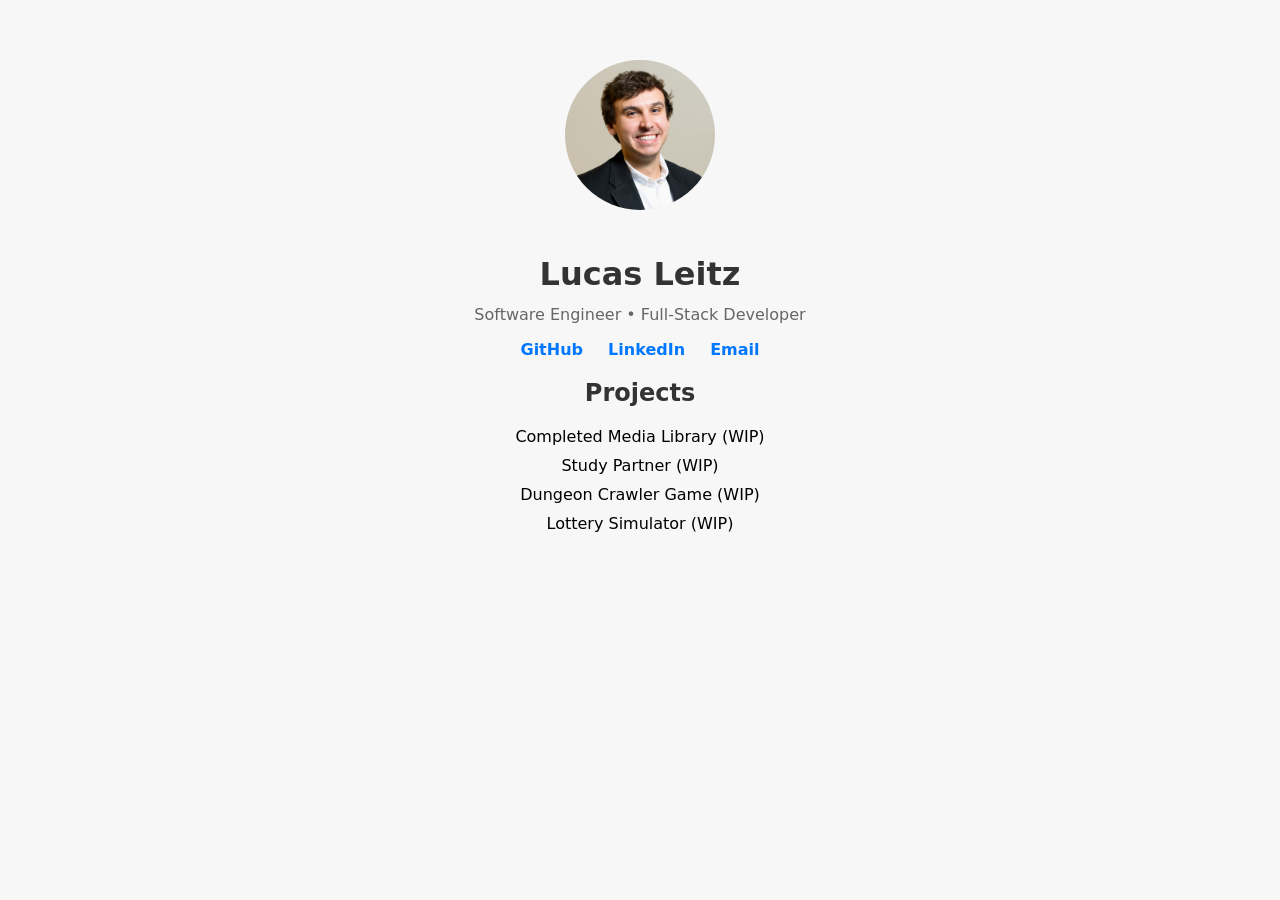
==== index.html @ ab080f58 "updating image again" ====
<!DOCTYPE html>
<html lang="en">
<head>
    <meta charset="UTF-8" />
    <meta name="viewport" content="width=device-width, initial-scale=1.0" />
    <title>Lucas Leitz</title>
    <link rel="stylesheet" href="styles.css" />
</head>
<body>

<div class="container">
    <img class="profile" src="assets/lucas_photo.jpg" alt="Lucas Leitz">
    <h1>Lucas Leitz</h1>
    <p class="subtitle">Software Engineer • Full-Stack Developer</p>

    <div class="links">
        <a href="https://github.com/LucasLeitz" target="_blank">GitHub</a>
        <a href="https://www.linkedin.com/in/lucas-leitz" target="_blank">LinkedIn</a>
        <a href="mailto:lucasleitz@outlook.com">Email</a>
    </div>

    <h2>Projects</h2>
    <ul class="projects">
        <li><a href="https://github.com/LucasLeitz/media-library-v2" target="_blank">Completed Media Library (WIP)</a></li>
        <li><a href="https://github.com/LucasLeitz/study-partner" target="_blank">Study Partner (WIP)</a></li>
        <li><a href="https://github.com/LucasLeitz/dungeon-crawler-lucas" target="_blank">Dungeon Crawler Game (WIP)</a></li>
        <li><a href="https://github.com/LucasLeitz/lottery-simulator" target="_blank">Lottery Simulator (WIP)</a></li>
    </ul>
</div>

</body>
</html>
---- styles.css ----
body {
    margin: 0;
    font-family: system-ui, sans-serif;
    background: #f7f7f7;
    color: #333;
}

.container {
    max-width: 700px;
    margin: 60px auto;
    padding: 0 20px;
    text-align: center;
}

.profile {
    width: 150px;
    height: 150px;
    border-radius: 50%;
    object-fit: cover;
    margin-bottom: 20px;
}

.subtitle {
    color: #666;
    margin-top: -10px;
}

.links a {
    margin: 0 10px;
    text-decoration: none;
    font-weight: bold;
    color: #0077ff;
}

.projects {
    list-style: none;
    padding: 0;
}

.projects li {
    margin: 10px 0;
}

.projects a {
    color: #000;
    text-decoration: none;
}

.projects a:hover {
    text-decoration: underline;
}
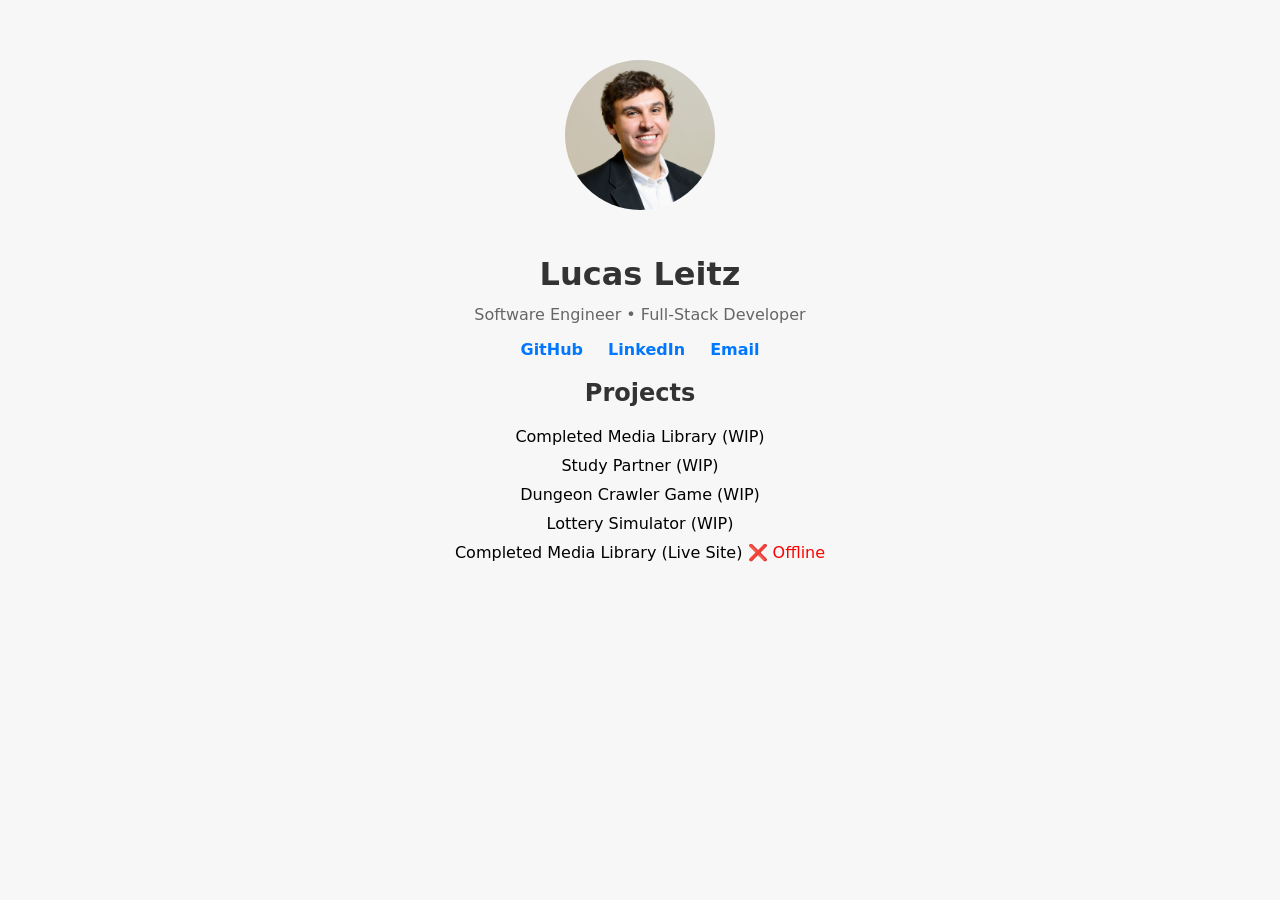
==== commit c07a1ab0: "Adding link to live site for media library" ====
--- a/index.html
+++ b/index.html
@@ -25,8 +25,43 @@
         <li><a href="https://github.com/LucasLeitz/study-partner" target="_blank">Study Partner (WIP)</a></li>
         <li><a href="https://github.com/LucasLeitz/dungeon-crawler-lucas" target="_blank">Dungeon Crawler Game (WIP)</a></li>
         <li><a href="https://github.com/LucasLeitz/lottery-simulator" target="_blank">Lottery Simulator (WIP)</a></li>
+
+        <li>
+            <a href="https://media.lucasleitz.com" target="_blank">
+                Completed Media Library (Live Site)
+            </a>
+            <span id="media-status">⏳ Checking...</span>
+        </li>
+
     </ul>
+
 </div>
+
+<script>
+    async function checkMediaLibrary() {
+        const statusEl = document.getElementById("media-status");
+
+        try {
+            const response = await fetch("https://media.lucasleitz.com/api/health", {
+                method: "GET"
+            });
+
+            if (response.ok) {
+                statusEl.textContent = "✔️ Online";
+                statusEl.style.color = "green";
+            } else {
+                statusEl.textContent = "❌ Offline";
+                statusEl.style.color = "red";
+            }
+        } catch (err) {
+            statusEl.textContent = "❌ Offline";
+            statusEl.style.color = "red";
+        }
+    }
+
+    checkMediaLibrary();
+</script>
+
 
 </body>
 </html>
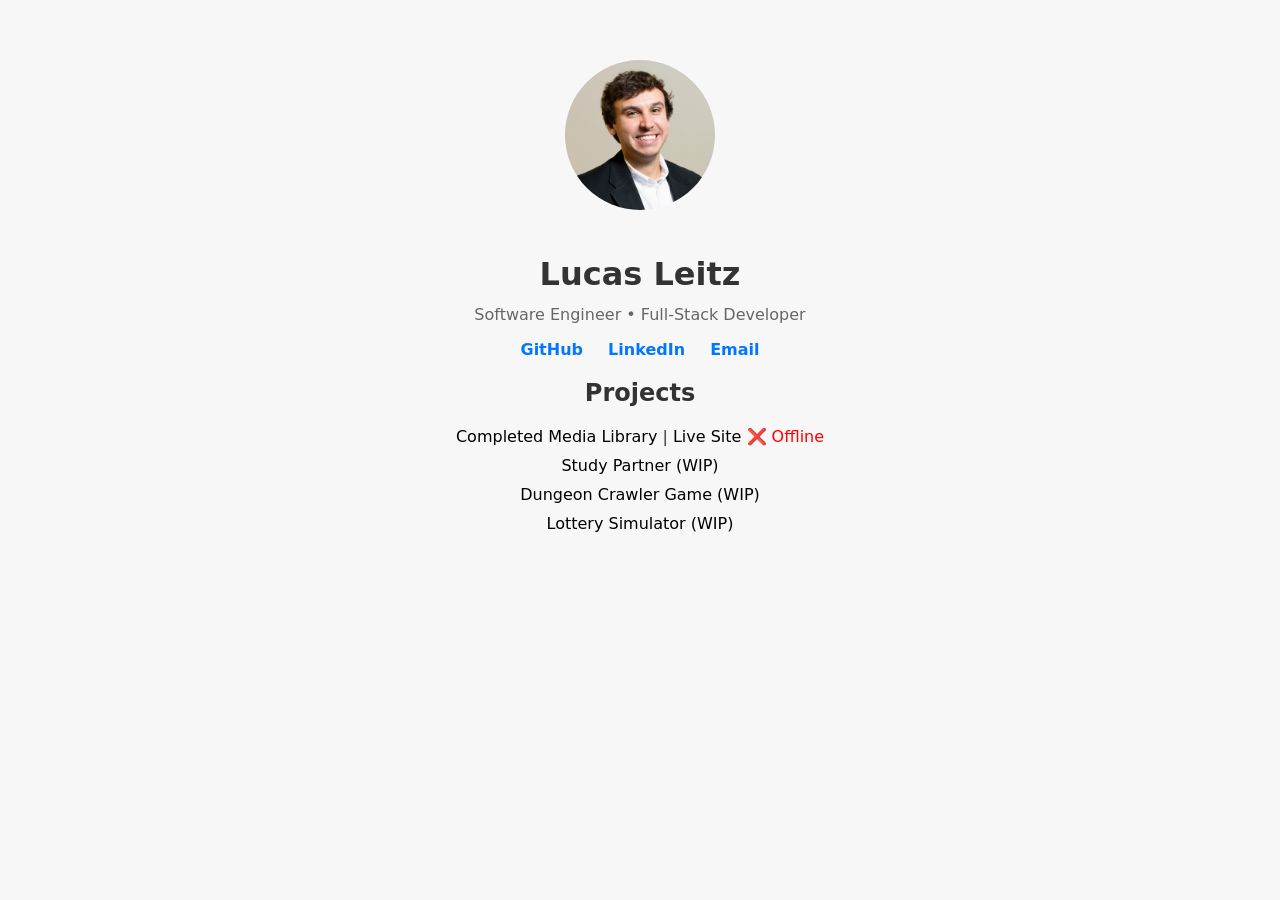
==== commit 8c90ae8a: "Adding Live Site to same line as github link" ====
--- a/index.html
+++ b/index.html
@@ -21,18 +21,19 @@
 
     <h2>Projects</h2>
     <ul class="projects">
-        <li><a href="https://github.com/LucasLeitz/media-library-v2" target="_blank">Completed Media Library (WIP)</a></li>
+        <li>
+            <a href="https://github.com/LucasLeitz/media-library-v2" target="_blank">
+                Completed Media Library
+            </a>
+            <span class="divider"> | </span>
+            <a href="https://media.lucasleitz.com" target="_blank">
+                Live Site
+            </a>
+            <span id="media-status">⏳ Checking...</span>
+        </li>
         <li><a href="https://github.com/LucasLeitz/study-partner" target="_blank">Study Partner (WIP)</a></li>
         <li><a href="https://github.com/LucasLeitz/dungeon-crawler-lucas" target="_blank">Dungeon Crawler Game (WIP)</a></li>
         <li><a href="https://github.com/LucasLeitz/lottery-simulator" target="_blank">Lottery Simulator (WIP)</a></li>
-
-        <li>
-            <a href="https://media.lucasleitz.com" target="_blank">
-                Completed Media Library (Live Site)
-            </a>
-            <span id="media-status">⏳ Checking...</span>
-        </li>
-
     </ul>
 
 </div>
@@ -42,18 +43,17 @@
         const statusEl = document.getElementById("media-status");
 
         try {
-            const response = await fetch("https://media.lucasleitz.com/api/health", {
-                method: "GET"
+            // If the server is up and reachable, this resolves.
+            // If it's down, it will throw and go to the catch.
+            await fetch("https://media.lucasleitz.com/api/health", {
+                method: "GET",
+                mode: "no-cors"
             });
 
-            if (response.ok) {
-                statusEl.textContent = "✔️ Online";
-                statusEl.style.color = "green";
-            } else {
-                statusEl.textContent = "❌ Offline";
-                statusEl.style.color = "red";
-            }
+            statusEl.textContent = "✔️ Online";
+            statusEl.style.color = "green";
         } catch (err) {
+            console.error("Media library health check failed:", err);
             statusEl.textContent = "❌ Offline";
             statusEl.style.color = "red";
         }
@@ -62,6 +62,5 @@
     checkMediaLibrary();
 </script>
 
-
 </body>
 </html>
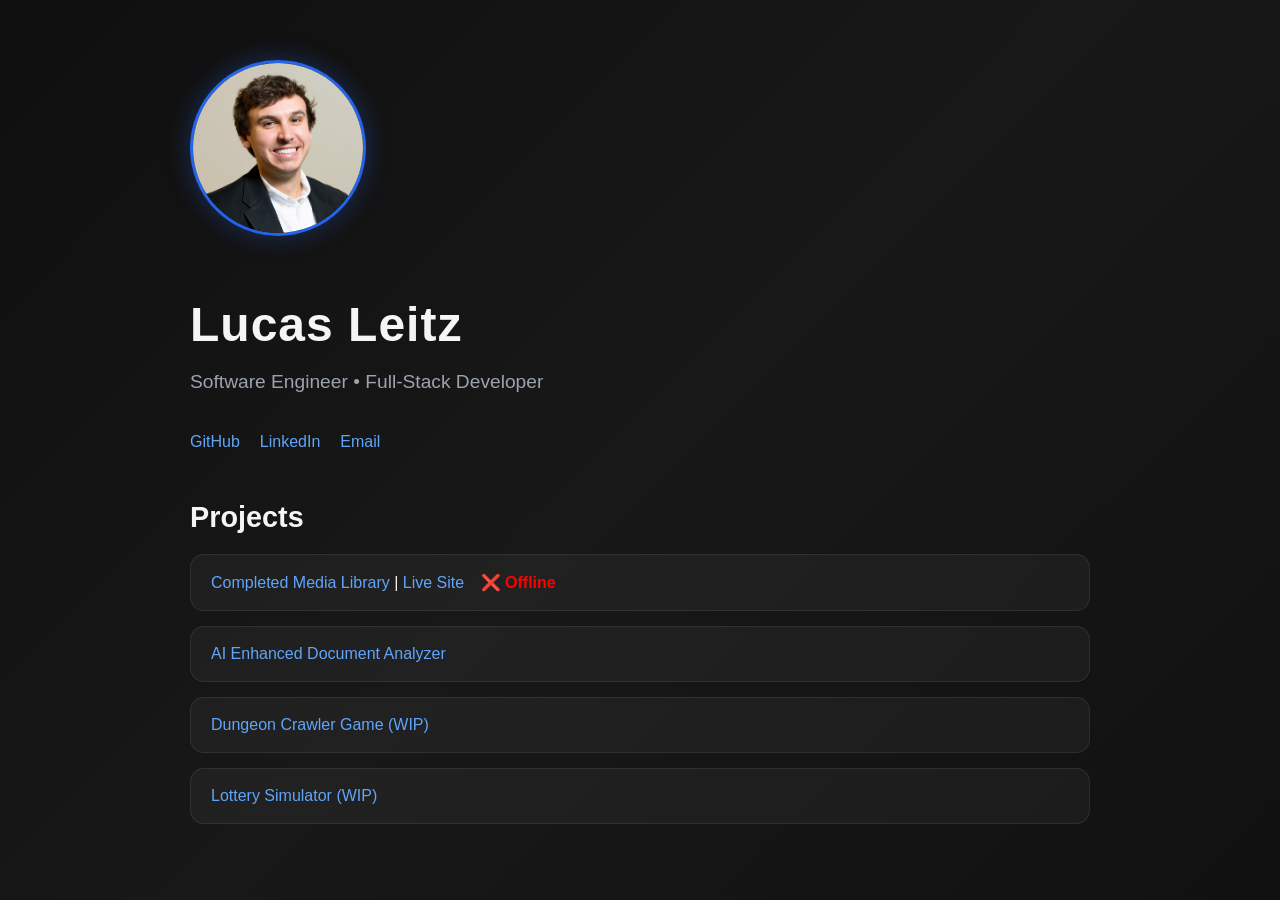
==== commit a57c487f: "adding ai document analyzer to home page" ====
--- a/index.html
+++ b/index.html
@@ -22,7 +22,7 @@
     <h2>Projects</h2>
     <ul class="projects">
         <li>
-            <a href="https://github.com/LucasLeitz/media-library-v2" target="_blank">
+            <a href="projects/media-library.html">
                 Completed Media Library
             </a>
             <span class="divider"> | </span>
@@ -31,7 +31,11 @@
             </a>
             <span id="media-status">⏳ Checking...</span>
         </li>
-        <li><a href="https://github.com/LucasLeitz/study-partner" target="_blank">Study Partner (WIP)</a></li>
+        <li>
+            <a href="projects/ai-enhanced-document-analyzer.html">
+                AI Enhanced Document Analyzer
+            </a>
+        </li>
         <li><a href="https://github.com/LucasLeitz/dungeon-crawler-lucas" target="_blank">Dungeon Crawler Game (WIP)</a></li>
         <li><a href="https://github.com/LucasLeitz/lottery-simulator" target="_blank">Lottery Simulator (WIP)</a></li>
     </ul>
@@ -43,15 +47,23 @@
         const statusEl = document.getElementById("media-status");
 
         try {
-            // If the server is up and reachable, this resolves.
-            // If it's down, it will throw and go to the catch.
-            await fetch("https://media.lucasleitz.com/api/health", {
+            const response = await fetch("https://media.lucasleitz.com/api/health", {
                 method: "GET",
-                mode: "no-cors"
+                mode: "cors"
             });
 
-            statusEl.textContent = "✔️ Online";
-            statusEl.style.color = "green";
+            if (response.ok) {
+                const data = await response.json();
+                if (data.status === "ok") {
+                    statusEl.textContent = "✔️ Online";
+                    statusEl.style.color = "green";
+                    return;
+                }
+            }
+
+            // If response wasn't ok or status wasn't "ok"
+            statusEl.textContent = "❌ Offline";
+            statusEl.style.color = "red";
         } catch (err) {
             console.error("Media library health check failed:", err);
             statusEl.textContent = "❌ Offline";
--- a/styles.css
+++ b/styles.css
@@ -1,35 +1,63 @@
 body {
     margin: 0;
-    font-family: system-ui, sans-serif;
-    background: #f7f7f7;
-    color: #333;
+    font-family: Arial, Helvetica, sans-serif;
+    background: linear-gradient(135deg, #0f0f0f, #181818, #111);
+    color: #f5f5f5;
+    min-height: 100vh;
 }
 
 .container {
-    max-width: 700px;
-    margin: 60px auto;
-    padding: 0 20px;
-    text-align: center;
+    max-width: 900px;
+    margin: auto;
+    padding: 60px 20px;
+}
+
+h1 {
+    font-size: 3rem;
+    margin-bottom: 10px;
+    letter-spacing: 1px;
+}
+
+.subtitle {
+    color: #9ca3af;
+    font-size: 1.2rem;
+    margin-bottom: 40px;
 }
 
 .profile {
-    width: 150px;
-    height: 150px;
+    width: 170px;
+    height: 170px;
     border-radius: 50%;
     object-fit: cover;
-    margin-bottom: 20px;
+    border: 3px solid #2563eb;
+    box-shadow: 0 0 25px rgba(37,99,235,.35);
+    margin-bottom: 25px;
 }
 
-.subtitle {
-    color: #666;
-    margin-top: -10px;
+.links a,
+.projects a {
+    color: #60a5fa;
+    text-decoration: none;
+    transition: all 0.25s ease;
 }
 
-.links a {
-    margin: 0 10px;
-    text-decoration: none;
-    font-weight: bold;
-    color: #0077ff;
+.links a:hover,
+.projects a:hover {
+    color: white;
+    text-shadow: 0 0 10px #60a5fa;
+}
+
+.links {
+    display: flex;
+    gap: 20px;
+    margin-bottom: 50px;
+    flex-wrap: wrap;
+}
+
+h2 {
+    margin-top: 30px;
+    margin-bottom: 20px;
+    font-size: 1.8rem;
 }
 
 .projects {
@@ -38,14 +66,24 @@
 }
 
 .projects li {
-    margin: 10px 0;
+    background: rgba(255,255,255,0.04);
+    border: 1px solid rgba(255,255,255,0.08);
+    padding: 18px 20px;
+    border-radius: 14px;
+    margin-bottom: 15px;
+    transition: transform 0.2s ease, border 0.2s ease;
 }
 
-.projects a {
-    color: #000;
-    text-decoration: none;
+.projects li:hover {
+    transform: translateY(-4px);
+    border-color: #3b82f6;
 }
 
-.projects a:hover {
-    text-decoration: underline;
+#media-status {
+    margin-left: 12px;
+    font-weight: bold;
 }
+
+a {
+    transition: all 0.2s ease;
+}
